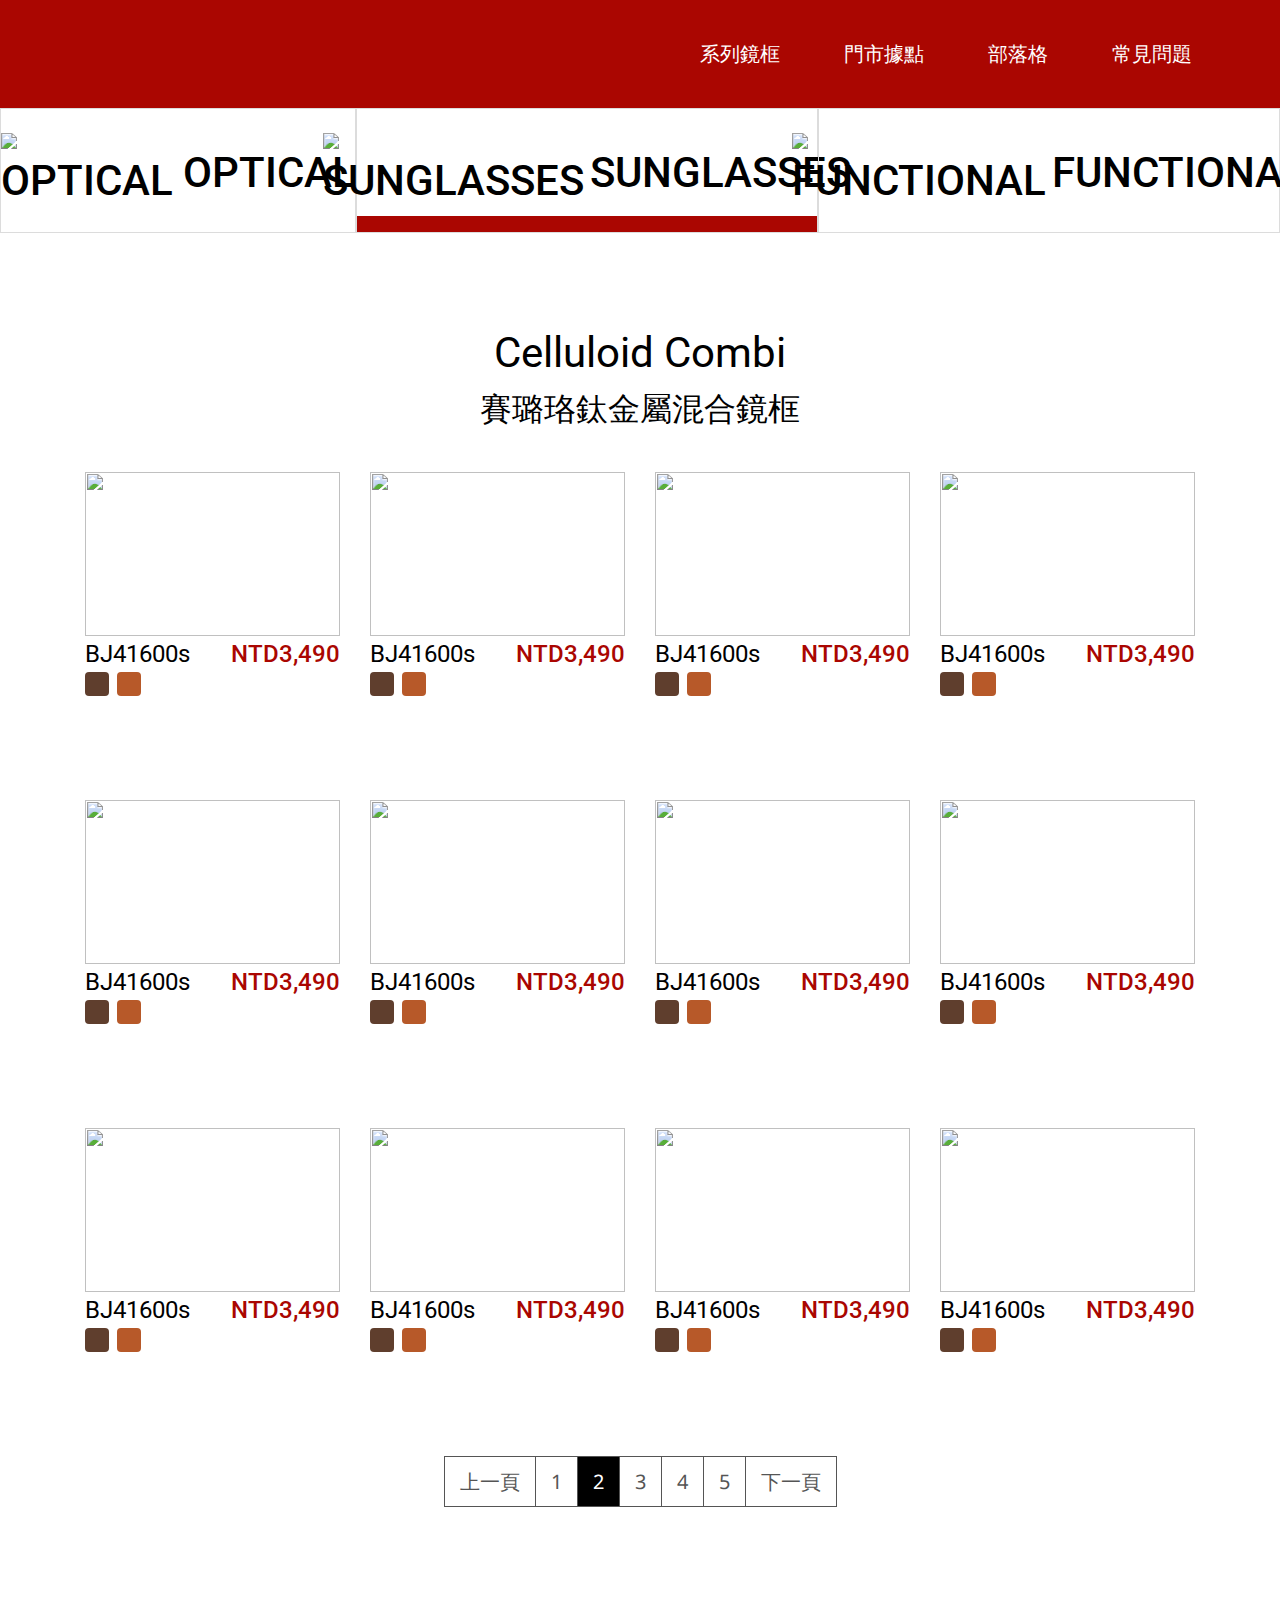
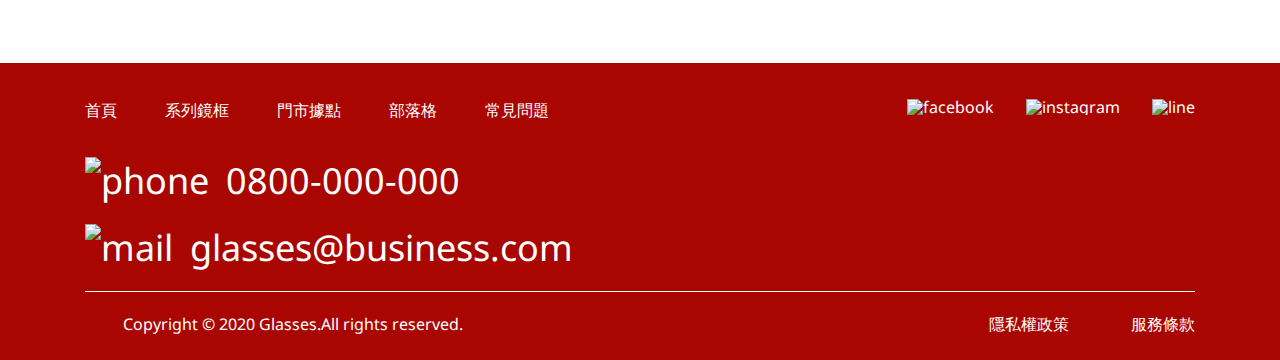
==== product-sun.html @ ede625ce "Update 2021-06-27T22:47:10.678Z" ====
<!DOCTYPE html>
<html lang="en">
  <head>
    <meta charset="UTF-8" />
    <meta name="viewport" content="width=device-width, initial-scale=1.0" />
    <meta http-equiv="X-UA-Compatible" content="ie=edge" />
    <title>眼鏡店商</title>
    <link rel="stylesheet" href="./assets/style/all.css" />
    <link rel="preconnect" href="https://fonts.gstatic.com" />
    <link
      href="https://fonts.googleapis.com/css2?family=Noto+Sans:wght@400;700&family=Roboto:ital,wght@0,400;0,500;0,700;1,900&display=swap"
      rel="stylesheet"
    />
  </head>

  <body>
    <nav class="d-flex">
      <h1 class="logo d-flex">
        <a href="index.html"> 眼鏡電商 </a>
      </h1>
      <ul class="navbar d-flex align-items-center justify-content-center">
        <li><a href="product.html">系列鏡框</a></li>
        <li><a href="location.html">門市據點</a></li>
        <li><a href="#">部落格</a></li>
        <li><a href="#">常見問題</a></li>
      </ul>
    </nav>

    
<header>
  <ul class="d-flex series justify-content-center">
    <li>
      <a
        href="product.html"
        class="d-flex justify-content-center align-items-center"
      >
        <img
          src="https://raw.githubusercontent.com/hexschool/webLayoutTraining1st/master/week4/icon-diamond-black.svg"
          alt="OPTICAL"
        />
        <h3>OPTICAL</h3>
      </a>
    </li>
    <li>
      <a
        href="#"
        class="d-flex justify-content-center align-items-center active"
      >
        <img
          src="https://raw.githubusercontent.com/hexschool/webLayoutTraining1st/master/week4/icon-sun-black.svg"
          alt="SUNGLASSES"
        />
        <h3>SUNGLASSES</h3>
      </a>
    </li>
    <li>
      <a href="#" class="d-flex justify-content-center align-items-center">
        <img
          src="https://raw.githubusercontent.com/hexschool/webLayoutTraining1st/master/week4/icon-thunder-black.svg"
          alt="FUNCTIONAL"
        />
        <h3>FUNCTIONAL</h3>
      </a>
    </li>
  </ul>
  <section class="product-banner d-flex">
    <img
      class="mr-30"
      src="https://raw.githubusercontent.com/hexschool/webLayoutTraining1st/master/week4/banner-3.png"
      alt=""
    />
    <img
      src="https://raw.githubusercontent.com/hexschool/webLayoutTraining1st/master/week3/product-2-color.png"
      alt=""
    />
  </section>
</header>
<section>
  <div class="container">
    <div class="product-title d-flex d-column align-items-center">
      <h3>Celluloid Combi</h3>
      <h4>賽璐珞鈦金屬混合鏡框</h4>
    </div>
  </div>
  <div class="container">
    <div class="product-main d-flex justify-content-between">
      <div class="product-card">
        <img
          src="https://raw.githubusercontent.com/hexschool/webLayoutTraining1st/master/week4/products-1.png"
          alt=""
        />
        <div class="card-title d-flex justify-content-between">
          <h5>BJ41600s</h5>
          <p class="price">NTD3,490</p>
        </div>
        <ul class="d-flex">
          <li><a class="product-color-dark" href="#"></a></li>
          <li><a class="product-color-light" href="#"></a></li>
        </ul>
      </div>
      <div class="product-card">
        <img
          src="https://raw.githubusercontent.com/hexschool/webLayoutTraining1st/master/week4/products-7.jpg"
          alt=""
        />
        <div class="card-title d-flex justify-content-between">
          <h5>BJ41600s</h5>
          <p class="price">NTD3,490</p>
        </div>
        <ul class="d-flex">
          <li><a class="product-color-dark" href="#"></a></li>
          <li><a class="product-color-light" href="#"></a></li>
        </ul>
      </div>
      <div class="product-card">
        <img
          src="https://raw.githubusercontent.com/hexschool/webLayoutTraining1st/master/week4/products-8.jpg"
          alt=""
        />
        <div class="card-title d-flex justify-content-between">
          <h5>BJ41600s</h5>
          <p class="price">NTD3,490</p>
        </div>
        <ul class="d-flex">
          <li><a class="product-color-dark" href="#"></a></li>
          <li><a class="product-color-light" href="#"></a></li>
        </ul>
      </div>
      <div class="product-card">
        <img
          src="https://raw.githubusercontent.com/hexschool/webLayoutTraining1st/master/week4/products-10.jpg"
          alt=""
        />
        <div class="card-title d-flex justify-content-between">
          <h5>BJ41600s</h5>
          <p class="price">NTD3,490</p>
        </div>
        <ul class="d-flex">
          <li><a class="product-color-dark" href="#"></a></li>
          <li><a class="product-color-light" href="#"></a></li>
        </ul>
      </div>
      <div class="product-card">
        <img
          src="https://raw.githubusercontent.com/hexschool/webLayoutTraining1st/master/week4/products-9.jpg"
          alt=""
        />
        <div class="card-title d-flex justify-content-between">
          <h5>BJ41600s</h5>
          <p class="price">NTD3,490</p>
        </div>
        <ul class="d-flex">
          <li><a class="product-color-dark" href="#"></a></li>
          <li><a class="product-color-light" href="#"></a></li>
        </ul>
      </div>
      <div class="product-card">
        <img
          src="https://raw.githubusercontent.com/hexschool/webLayoutTraining1st/master/week4/products-12.jpg"
          alt=""
        />
        <div class="card-title d-flex justify-content-between">
          <h5>BJ41600s</h5>
          <p class="price">NTD3,490</p>
        </div>
        <ul class="d-flex">
          <li><a class="product-color-dark" href="#"></a></li>
          <li><a class="product-color-light" href="#"></a></li>
        </ul>
      </div>
      <div class="product-card">
        <img
          src="https://raw.githubusercontent.com/hexschool/webLayoutTraining1st/master/week4/products-1.png"
          alt=""
        />
        <div class="card-title d-flex justify-content-between">
          <h5>BJ41600s</h5>
          <p class="price">NTD3,490</p>
        </div>
        <ul class="d-flex">
          <li><a class="product-color-dark" href="#"></a></li>
          <li><a class="product-color-light" href="#"></a></li>
        </ul>
      </div>
      <div class="product-card">
        <img
          src="https://raw.githubusercontent.com/hexschool/webLayoutTraining1st/master/week4/products-7.jpg"
          alt=""
        />
        <div class="card-title d-flex justify-content-between">
          <h5>BJ41600s</h5>
          <p class="price">NTD3,490</p>
        </div>
        <ul class="d-flex">
          <li><a class="product-color-dark" href="#"></a></li>
          <li><a class="product-color-light" href="#"></a></li>
        </ul>
      </div>
      <div class="product-card">
        <img
          src="https://raw.githubusercontent.com/hexschool/webLayoutTraining1st/master/week4/products-8.jpg"
          alt=""
        />
        <div class="card-title d-flex justify-content-between">
          <h5>BJ41600s</h5>
          <p class="price">NTD3,490</p>
        </div>
        <ul class="d-flex">
          <li><a class="product-color-dark" href="#"></a></li>
          <li><a class="product-color-light" href="#"></a></li>
        </ul>
      </div>
      <div class="product-card">
        <img
          src="https://raw.githubusercontent.com/hexschool/webLayoutTraining1st/master/week4/products-10.jpg"
          alt=""
        />
        <div class="card-title d-flex justify-content-between">
          <h5>BJ41600s</h5>
          <p class="price">NTD3,490</p>
        </div>
        <ul class="d-flex">
          <li><a class="product-color-dark" href="#"></a></li>
          <li><a class="product-color-light" href="#"></a></li>
        </ul>
      </div>
      <div class="product-card">
        <img
          src="https://raw.githubusercontent.com/hexschool/webLayoutTraining1st/master/week4/products-9.jpg"
          alt=""
        />
        <div class="card-title d-flex justify-content-between">
          <h5>BJ41600s</h5>
          <p class="price">NTD3,490</p>
        </div>
        <ul class="d-flex">
          <li><a class="product-color-dark" href="#"></a></li>
          <li><a class="product-color-light" href="#"></a></li>
        </ul>
      </div>
      <div class="product-card">
        <img
          src="https://raw.githubusercontent.com/hexschool/webLayoutTraining1st/master/week4/products-12.jpg"
          alt=""
        />
        <div class="card-title d-flex justify-content-between">
          <h5>BJ41600s</h5>
          <p class="price">NTD3,490</p>
        </div>
        <ul class="d-flex">
          <li><a class="product-color-dark" href="#"></a></li>
          <li><a class="product-color-light" href="#"></a></li>
        </ul>
      </div>
    </div>
  </div>
  <div class="container d-flex justify-content-center">
    <ul class="product-nav d-flex">
      <li><a href="#" class="pre">上一頁</a></li>
      <li><a href="#" class="next">1</a></li>
      <li><a href="#" class="next active">2</a></li>
      <li><a href="#" class="next">3</a></li>
      <li><a href="#" class="next">4</a></li>
      <li><a href="#" class="next">5</a></li>
      <li><a href="#" class="pre">下一頁</a></li>
    </ul>
  </div>
</section>


    <footer class="footer">
      <div class="container">
        <div class="footer-main d-flex justify-content-between">
          <div class="footer-info">
            <ul class="footer-nav d-flex">
              <li><a href="#">首頁</a></li>
              <li><a href="#">系列鏡框</a></li>
              <li><a href="#">門市據點</a></li>
              <li><a href="#">部落格</a></li>
              <li><a href="#">常見問題</a></li>
            </ul>
            <ul class="contact-info d-flex">
              <li>
                <a class="d-flex align-items-center" href="tel:+0800-000-000">
                  <img
                    src="https://raw.githubusercontent.com/hexschool/webLayoutTraining1st/master/week3/icon-phone.svg"
                    alt="phone"
                  />
                  <p>0800-000-000</p>
                </a>
              </li>
              <li>
                <a
                  class="d-flex align-items-center"
                  href="mailto:glasses@business.com"
                >
                  <img
                    src="https://raw.githubusercontent.com/hexschool/webLayoutTraining1st/master/week3/icon-mail.svg"
                    alt="mail"
                  />
                  <p>glasses@business.com</p>
                </a>
              </li>
            </ul>
          </div>
          <ul class="social-link d-flex">
            <li>
              <a href="#"
                ><img
                  src="https://raw.githubusercontent.com/hexschool/webLayoutTraining1st/master/week3/icon-fb.svg"
                  alt="facebook"
                  target="_blank"
              /></a>
            </li>
            <li>
              <a href="#"
                ><img
                  src="https://raw.githubusercontent.com/hexschool/webLayoutTraining1st/master/week3/icon-ig.svg"
                  alt="instagram"
                  target="_blank"
              /></a>
            </li>
            <li>
              <a href="#"
                ><img
                  src="https://raw.githubusercontent.com/hexschool/webLayoutTraining1st/master/week3/icon-line.svg"
                  alt="line"
                  target="_blank"
              /></a>
            </li>
          </ul>
        </div>
        <div
          class="
            footer-detail
            d-flex
            justify-content-between
            align-items-center
          "
        >
          <div class="copyright d-flex align-items-center">
            <a href="#"
              ><img
                src="https://raw.githubusercontent.com/hexschool/webLayoutTraining1st/master/week3/logo.png"
                alt=""
            /></a>
            <p>Copyright © 2020 Glasses.All rights reserved.</p>
          </div>
          <div class="policy d-flex">
            <a href="#">
              <h6>隱私權政策</h6>
            </a>
            <a href="#">
              <h6>服務條款</h6>
            </a>
          </div>
        </div>
      </div>
    </footer>
    <script src="./assets/js/vendors.js"></script>
    <script src="./assets/js/all.js"></script>
  </body>
</html>
---- assets/style/all.css ----
/* http://meyerweb.com/eric/tools/css/reset/ 
   v2.0 | 20110126
   License: none (public domain)
*/
html, body, div, span, applet, object, iframe,
h1, h2, h3, h4, h5, h6, p, blockquote, pre,
a, abbr, acronym, address, big, cite, code,
del, dfn, em, img, ins, kbd, q, s, samp,
small, strike, strong, sub, sup, tt, var,
b, u, i, center,
dl, dt, dd, ol, ul, li,
fieldset, form, label, legend,
table, caption, tbody, tfoot, thead, tr, th, td,
article, aside, canvas, details, embed,
figure, figcaption, footer, header, hgroup,
menu, nav, output, ruby, section, summary,
time, mark, audio, video {
  margin: 0;
  padding: 0;
  border: 0;
  font-size: 100%;
  font: inherit;
  vertical-align: baseline; }

/* HTML5 display-role reset for older browsers */
article, aside, details, figcaption, figure,
footer, header, hgroup, menu, nav, section {
  display: block; }

body {
  line-height: 1; }

ol, ul {
  list-style: none; }

blockquote, q {
  quotes: none; }

blockquote:before, blockquote:after,
q:before, q:after {
  content: '';
  content: none; }

table {
  border-collapse: collapse;
  border-spacing: 0; }

*, *::before, *::after {
  -webkit-box-sizing: border-box;
          box-sizing: border-box; }

body {
  font-family: "Noto Sans", sans-serif;
  font-size: 1rem;
  line-height: 1; }

img {
  max-width: 100%;
  height: auto;
  display: block; }

a {
  display: block;
  text-decoration: none; }

.container {
  max-width: 1110px;
  margin: 0 auto; }
  @media (max-width: 1024px) {
    .container {
      max-width: 690px; } }
  @media (max-width: 768px) {
    .container {
      max-width: 345px; } }

.d-flex {
  display: -webkit-box;
  display: -ms-flexbox;
  display: flex; }

.align-items-center {
  -webkit-box-align: center;
      -ms-flex-align: center;
          align-items: center; }

.justify-content-between {
  -webkit-box-pack: justify;
      -ms-flex-pack: justify;
          justify-content: space-between; }

.justify-content-around {
  -ms-flex-pack: distribute;
      justify-content: space-around; }

.justify-content-center {
  -webkit-box-pack: center;
      -ms-flex-pack: center;
          justify-content: center; }

.row-reverse {
  -webkit-box-orient: horizontal;
  -webkit-box-direction: reverse;
      -ms-flex-direction: row-reverse;
          flex-direction: row-reverse; }

.d-column {
  -webkit-box-orient: vertical;
  -webkit-box-direction: normal;
      -ms-flex-direction: column;
          flex-direction: column; }

.mr-30 {
  margin-right: 30px; }

nav {
  background-color: #aa0601;
  padding: 0 88px;
  -webkit-box-pack: justify;
      -ms-flex-pack: justify;
          justify-content: space-between;
  -webkit-box-align: center;
      -ms-flex-align: center;
          align-items: center; }
  @media (max-width: 1024px) {
    nav {
      padding: 0px 39px; } }
  @media (max-width: 768px) {
    nav {
      -webkit-box-orient: vertical;
      -webkit-box-direction: normal;
          -ms-flex-direction: column;
              flex-direction: column;
      padding: 0;
      -webkit-box-align: stretch;
          -ms-flex-align: stretch;
              align-items: stretch; } }

.logo {
  -webkit-box-pack: center;
      -ms-flex-pack: center;
          justify-content: center; }
  .logo a {
    background-image: url("https://raw.githubusercontent.com/hexschool/webLayoutTraining1st/master/week3/logo.png");
    background-size: cover;
    width: 80px;
    height: 48px;
    text-indent: 101%;
    overflow: hidden;
    white-space: nowrap; }
    @media (max-width: 768px) {
      .logo a {
        margin: 10px 0;
        width: 48px;
        height: 29px; } }

.navbar {
  -ms-flex-wrap: wrap;
      flex-wrap: wrap; }
  .navbar li {
    margin-left: 64px; }
    @media (max-width: 768px) {
      .navbar li {
        width: 50%;
        margin: 0;
        border: 1px solid #ffffff; } }
    .navbar li a {
      color: #ffffff;
      padding: 40px 0px;
      font-size: 1.25rem;
      line-height: 28px; }
      .navbar li a:hover {
        color: #650300; }
      @media (max-width: 768px) {
        .navbar li a {
          padding: 8px 0;
          text-align: center; } }

.footer {
  background-color: #aa0601;
  padding: 36px 0 28.43px; }
  @media (max-width: 1024px) {
    .footer {
      padding: 40px 39px; } }
  @media (max-width: 768px) {
    .footer {
      width: 100%;
      padding: 23px 0px; } }
  .footer a {
    color: #ffffff; }
  .footer a:hover {
    color: #650300; }
  .footer .footer-main {
    border-bottom: 1px solid #ffffff;
    margin-bottom: 24px; }
    @media (max-width: 768px) {
      .footer .footer-main {
        margin-bottom: 18px; } }
  .footer .footer-nav {
    font-size: 1rem;
    line-height: 22px;
    margin-bottom: 36px; }
    @media (max-width: 1024px) {
      .footer .footer-nav {
        margin-bottom: 24px; } }
    @media (max-width: 768px) {
      .footer .footer-nav {
        display: none; } }
    .footer .footer-nav li {
      margin-right: 48px; }
      @media (max-width: 1024px) {
        .footer .footer-nav li {
          margin-right: 40px; } }
  .footer .contact-info {
    font-size: 36px;
    line-height: 48px;
    -webkit-box-orient: vertical;
    -webkit-box-direction: normal;
        -ms-flex-direction: column;
            flex-direction: column; }
    @media (max-width: 1024px) {
      .footer .contact-info {
        font-size: 1.25rem;
        line-height: 26px; } }
    @media (max-width: 768px) {
      .footer .contact-info {
        font-size: 1rem;
        line-height: 21px; } }
    .footer .contact-info li {
      margin-bottom: 19px; }
      @media (max-width: 1024px) {
        .footer .contact-info li img {
          width: 24px;
          height: 24px; } }
      @media (max-width: 768px) {
        .footer .contact-info li img {
          width: 20px;
          height: 20px; } }
      .footer .contact-info li p {
        margin-left: 17px; }
        @media (max-width: 768px) {
          .footer .contact-info li p {
            margin-left: 4px; } }
  .footer .social-link li {
    margin-left: 32px; }
    @media (max-width: 1024px) {
      .footer .social-link li {
        margin-left: 24px; }
        .footer .social-link li img {
          width: 24px;
          height: 24px; } }
  .footer .social-link a:hover {
    padding: 3px 0; }
  @media (max-width: 768px) {
    .footer .footer-detail {
      -webkit-box-orient: vertical;
      -webkit-box-direction: normal;
          -ms-flex-direction: column;
              flex-direction: column;
      -webkit-box-align: start;
          -ms-flex-align: start;
              align-items: flex-start;
      position: relative; } }
  .footer .copyright {
    color: #ffffff; }
    @media (max-width: 768px) {
      .footer .copyright {
        margin-bottom: 7px; } }
    .footer .copyright p {
      margin-left: 38px; }
      @media (max-width: 1024px) {
        .footer .copyright p {
          margin-left: 0px; } }
    @media (max-width: 1024px) {
      .footer .copyright img {
        display: none; } }
    @media (max-width: 768px) {
      .footer .copyright img {
        display: block;
        width: 46px;
        height: 28px;
        position: absolute;
        right: 0;
        bottom: 0; } }
  @media (max-width: 768px) {
    .footer .policy {
      -webkit-box-orient: vertical;
      -webkit-box-direction: normal;
          -ms-flex-direction: column;
              flex-direction: column; } }
  .footer .policy a {
    margin-left: 62px; }
    @media (max-width: 1024px) {
      .footer .policy a {
        font-size: 0.875rem;
        line-height: 20px;
        margin-left: 24px; } }
    @media (max-width: 768px) {
      .footer .policy a {
        margin-left: 0;
        margin-bottom: 8px; } }

.banner {
  background: url("https://raw.githubusercontent.com/hexschool/webLayoutTraining1st/master/week3/banner.png") center center/cover no-repeat;
  height: 840px;
  color: #650300; }
  @media (max-width: 1024px) {
    .banner {
      background-position: 40%;
      height: 840px; } }
  @media (max-width: 768px) {
    .banner {
      height: 394px; } }
  .banner .container {
    -webkit-box-orient: vertical;
    -webkit-box-direction: normal;
        -ms-flex-direction: column;
            flex-direction: column;
    height: 100%;
    -webkit-box-pack: center;
        -ms-flex-pack: center;
            justify-content: center;
    -webkit-box-align: end;
        -ms-flex-align: end;
            align-items: flex-end; }
  .banner p {
    font-weight: 700;
    font-size: 2.25rem;
    line-height: 50px; }
    @media (max-width: 1024px) {
      .banner p {
        font-size: 1.25rem;
        line-height: 28px; } }
    @media (max-width: 768px) {
      .banner p {
        font-size: 1rem;
        line-height: 22px; } }
  .banner h2 {
    font-size: 4rem;
    line-height: 90px;
    font-weight: 700; }
    @media (max-width: 1024px) {
      .banner h2 {
        font-size: 3rem;
        line-height: 67px; } }
    @media (max-width: 768px) {
      .banner h2 {
        font-size: 32px;
        line-height: 45px; } }

/*----------------------------------*/
.main {
  background-color: #fbf2f2;
  color: #650300;
  font-weight: 700;
  padding: 64px 0 80px; }
  @media (max-width: 1024px) {
    .main {
      padding-top: 40px; } }
  @media (max-width: 768px) {
    .main {
      padding: 32px 52px; } }
  .main .title {
    font-size: 3rem;
    line-height: 67px;
    text-align: center;
    font-weight: 700; }
    @media (max-width: 1024px) {
      .main .title {
        font-size: 32px;
        line-height: 45px; } }
    @media (max-width: 768px) {
      .main .title {
        font-size: 1.5rem;
        line-height: 33px; } }
  .main h2 {
    margin-bottom: 60px; }
    @media (max-width: 1024px) {
      .main h2 {
        margin-bottom: 32px; } }
    @media (max-width: 768px) {
      .main h2 {
        margin-bottom: 20px; } }
  .main .service {
    -webkit-box-align: baseline;
        -ms-flex-align: baseline;
            align-items: baseline;
    -ms-flex-wrap: wrap;
        flex-wrap: wrap;
    text-align: center; }
    .main .service li {
      -webkit-box-orient: vertical;
      -webkit-box-direction: normal;
          -ms-flex-direction: column;
              flex-direction: column;
      width: 208px; }
      @media (max-width: 1024px) {
        .main .service li {
          width: 237px; } }
      .main .service li img {
        margin-bottom: 40px; }
        @media (max-width: 1024px) {
          .main .service li img {
            margin-bottom: 16px; } }
      .main .service li h3 {
        font-size: 1.5rem;
        line-height: 33px;
        margin-bottom: 4px; }
        @media (max-width: 1024px) {
          .main .service li h3 {
            margin-bottom: 8px; } }
      .main .service li p {
        color: #000000;
        text-align: left;
        font-size: 1rem;
        line-height: 24px; }
        @media (max-width: 1024px) {
          .main .service li p {
            margin-bottom: 40px; } }

/*----------------------------------*/
.classic {
  padding: 64px 0 80px; }
  @media (max-width: 1024px) {
    .classic {
      padding-top: 40px; } }
  @media (max-width: 768px) {
    .classic {
      padding: 32px 0px; } }
  .classic .title {
    font-size: 3rem;
    line-height: 67px;
    text-align: center;
    font-weight: 700; }
    @media (max-width: 1024px) {
      .classic .title {
        font-size: 32px;
        line-height: 45px; } }
    @media (max-width: 768px) {
      .classic .title {
        font-size: 1.5rem;
        line-height: 33px; } }
  .classic h2 {
    margin-bottom: 60px;
    color: #650300; }
    @media (max-width: 1024px) {
      .classic h2 {
        margin-bottom: 32px; } }
    @media (max-width: 768px) {
      .classic h2 {
        margin-bottom: 20px; } }
  .classic .classic-sun .classic-desc {
    margin-right: 30px; }
  @media (max-width: 1024px) {
    .classic .classic-sun {
      -webkit-box-orient: horizontal;
      -webkit-box-direction: normal;
          -ms-flex-direction: row;
              flex-direction: row; } }
  @media (max-width: 768px) {
    .classic li {
      -webkit-box-pack: center;
          -ms-flex-pack: center;
              justify-content: center; } }
  .classic .classic-pic {
    margin-bottom: 32px;
    max-width: 58%; }
    @media (max-width: 1024px) {
      .classic .classic-pic {
        margin-bottom: 8px; } }
    @media (max-width: 768px) {
      .classic .classic-pic {
        position: relative;
        max-width: 345px; } }
  @media (max-width: 768px) {
    .classic .classic-desc {
      position: absolute; } }
  .classic .classic-desc img {
    margin-left: 30px; }
    @media (max-width: 768px) {
      .classic .classic-desc img {
        margin-left: 0px; } }
    @media (max-width: 768px) {
      .classic .classic-desc img {
        -webkit-filter: brightness(300);
                filter: brightness(300); } }
  .classic .classic-desc h3 {
    font-family: 'Noto Sans', sans-serif;
    font-size: 3rem;
    line-height: 63px;
    color: #aa0601;
    font-weight: 900;
    font-style: italic; }
    @media (max-width: 1024px) {
      .classic .classic-desc h3 {
        font-size: 1.75rem;
        line-height: 37px; } }
    @media (max-width: 768px) {
      .classic .classic-desc h3 {
        color: #ffffff; } }
  @media (max-width: 1024px) {
    .classic .classic-desc img {
      height: 32px;
      width: 25px; } }

/*----------------------------------*/
.design {
  background: url("https://hexschool.github.io/webLayoutTraining1st/week3/bg.png") center center no-repeat;
  background-size: cover;
  height: auto;
  color: #ffffff;
  padding: 64px 0 80px; }
  @media (max-width: 1024px) {
    .design {
      padding-top: 40px; } }
  @media (max-width: 768px) {
    .design {
      padding: 32px 0px; } }
  .design .title {
    font-size: 3rem;
    line-height: 67px;
    text-align: center;
    font-weight: 700; }
    @media (max-width: 1024px) {
      .design .title {
        font-size: 32px;
        line-height: 45px; } }
    @media (max-width: 768px) {
      .design .title {
        font-size: 1.5rem;
        line-height: 33px; } }
  .design h2 {
    margin-bottom: 60px; }
    @media (max-width: 1024px) {
      .design h2 {
        margin-bottom: 32px; } }
    @media (max-width: 768px) {
      .design h2 {
        margin-bottom: 20px; } }
  @media (max-width: 1024px) {
    .design ul {
      -ms-flex-wrap: wrap;
          flex-wrap: wrap; } }
  .design .design-pic {
    max-width: 47.5%;
    position: relative; }
    @media (max-width: 768px) {
      .design .design-pic {
        max-width: 100%;
        margin-bottom: 16px; } }
    .design .design-pic:before {
      content: '';
      background-color: rgba(255, 255, 255, 0.4);
      position: absolute;
      top: 0;
      left: 0;
      right: 0;
      bottom: 0; }
    .design .design-pic h3 {
      font-family: 'Roboto', sans-serif;
      font-size: 72px;
      line-height: 95px;
      font-weight: 700;
      white-space: nowrap;
      color: #aa0601;
      position: absolute;
      top: 50%;
      left: 50%;
      -webkit-transform: translate(-50%, -50%);
          -ms-transform: translate(-50%, -50%);
              transform: translate(-50%, -50%); }
      @media (max-width: 1024px) {
        .design .design-pic h3 {
          font-size: 32px;
          line-height: 43px; } }

/*----------------------------------*/
.recommend {
  padding: 64px 0;
  font-family: 'Roboto', sans-serif; }
  @media (max-width: 1024px) {
    .recommend {
      padding: 40px 0; } }
  @media (max-width: 768px) {
    .recommend {
      padding: 32px 0; } }
  .recommend .title {
    font-size: 3rem;
    line-height: 67px;
    text-align: center;
    font-weight: 700; }
    @media (max-width: 1024px) {
      .recommend .title {
        font-size: 32px;
        line-height: 45px; } }
    @media (max-width: 768px) {
      .recommend .title {
        font-size: 1.5rem;
        line-height: 33px; } }
  .recommend h2 {
    color: #650300;
    margin-bottom: 60px; }
    @media (max-width: 1024px) {
      .recommend h2 {
        margin-bottom: 32px; } }
    @media (max-width: 768px) {
      .recommend h2 {
        margin-bottom: 20px; } }
  @media (max-width: 1024px) {
    .recommend ul {
      -ms-flex-wrap: wrap;
          flex-wrap: wrap; } }
  .recommend .customer {
    width: 23%;
    border: 1px solid #DEE2E6;
    font-size: 0.875rem;
    line-height: 19px; }
    @media (max-width: 1024px) {
      .recommend .customer {
        width: 47%;
        margin-bottom: 28px; } }
    @media (max-width: 768px) {
      .recommend .customer {
        width: 100%;
        margin-bottom: 16px; } }
    .recommend .customer .customer-pic img {
      width: 100%; }
    .recommend .customer .customer-detail {
      padding: 14px 16px 15px 14px; }
      .recommend .customer .customer-detail h4 {
        margin-bottom: 7px;
        font-weight: 500; }
      .recommend .customer .customer-detail p {
        font-size: 1rem;
        margin-bottom: 16px;
        line-height: 24px; }
      .recommend .customer .customer-detail span {
        color: #707070; }

/*----------------------------------*/
.contact {
  background: #fbf2f2;
  font-weight: 400;
  padding: 64px 0 80px; }
  @media (max-width: 1024px) {
    .contact {
      padding: 40px 0px; } }
  .contact .title {
    margin-bottom: 24px; }
  .contact .contact-desc {
    width: 67%;
    margin: 0 auto; }
    @media (max-width: 1024px) {
      .contact .contact-desc {
        width: 100%; } }
    .contact .contact-desc p {
      font-size: 1.25rem;
      line-height: 30px;
      margin-bottom: 20px; }
      @media (max-width: 1024px) {
        .contact .contact-desc p {
          font-size: 1rem;
          line-height: 24px; } }
  .contact .contact-from {
    -webkit-box-orient: vertical;
    -webkit-box-direction: normal;
        -ms-flex-direction: column;
            flex-direction: column; }
    .contact .contact-from label {
      margin-bottom: 4px; }
    .contact .contact-from input, .contact .contact-from textarea {
      border: 1px solid #000000;
      padding: 14px 16px;
      background-color: rgba(255, 255, 255, 0.1);
      margin-bottom: 16px; }
      .contact .contact-from input::-webkit-input-placeholder, .contact .contact-from textarea::-webkit-input-placeholder {
        opacity: 0.3;
        font-size: 1rem;
        line-height: 21px; }
      .contact .contact-from input::-moz-placeholder, .contact .contact-from textarea::-moz-placeholder {
        opacity: 0.3;
        font-size: 1rem;
        line-height: 21px; }
      .contact .contact-from input:-ms-input-placeholder, .contact .contact-from textarea:-ms-input-placeholder {
        opacity: 0.3;
        font-size: 1rem;
        line-height: 21px; }
      .contact .contact-from input::-ms-input-placeholder, .contact .contact-from textarea::-ms-input-placeholder {
        opacity: 0.3;
        font-size: 1rem;
        line-height: 21px; }
      .contact .contact-from input::placeholder, .contact .contact-from textarea::placeholder {
        opacity: 0.3;
        font-size: 1rem;
        line-height: 21px; }
      @media (max-width: 768px) {
        .contact .contact-from input, .contact .contact-from textarea {
          padding: 8px 12px;
          font-size: 0.875rem;
          line-height: 20px; } }
    .contact .contact-from .form-check label {
      margin-left: 4px; }
    .contact .contact-from .submit {
      width: 350px;
      margin: 0 auto;
      background-color: #aa0601;
      color: #ffffff;
      font-size: 1rem;
      line-height: 22px;
      margin-top: 42px;
      padding: 16px 0;
      cursor: pointer;
      border: none; }
      @media (max-width: 1024px) {
        .contact .contact-from .submit {
          width: 210px;
          padding: 8px 0; } }
  @media (max-width: 1024px) and (max-width: 768px) {
    .contact .contact-from .submit {
      width: 165px; } }
      .contact .contact-from .submit:hover {
        color: #ffffff;
        background-color: #650300; }

.location-banner {
  background: url("https://raw.githubusercontent.com/hexschool/webLayoutTraining1st/master/week3/qa.png") 0% 100%/cover no-repeat;
  height: 304px;
  font-weight: 700; }
  @media (max-width: 768px) {
    .location-banner {
      height: 143px; } }
  .location-banner .container {
    height: 100%;
    -webkit-box-align: end;
        -ms-flex-align: end;
            align-items: flex-end; }
    .location-banner .container .location-title {
      -webkit-box-align: center;
          -ms-flex-align: center;
              align-items: center; }
    .location-banner .container h2 {
      font-size: 4rem;
      line-height: 90px; }
      @media (max-width: 1024px) {
        .location-banner .container h2 {
          font-size: 3rem;
          line-height: 67px; } }
      @media (max-width: 768px) {
        .location-banner .container h2 {
          font-size: 1.75rem;
          line-height: 40px; } }
    .location-banner .container img {
      margin-left: 24px; }
      @media (max-width: 1024px) {
        .location-banner .container img {
          margin-left: 16px;
          width: 31px;
          height: 42px; } }
      @media (max-width: 768px) {
        .location-banner .container img {
          width: 16px;
          height: 24px;
          margin-left: 8px; } }

.location-main {
  font-weight: 700;
  padding: 16px 0 304px; }
  @media (max-width: 1024px) {
    .location-main {
      padding: 8px 0 104px; } }
  @media (max-width: 768px) {
    .location-main {
      padding-bottom: 56px; } }
  @media (max-width: 768px) {
    .location-main form {
      display: -webkit-box;
      display: -ms-flexbox;
      display: flex;
      -webkit-box-align: center;
          -ms-flex-align: center;
              align-items: center;
      margin-bottom: 20px; } }
  .location-main label {
    font-size: 1.5rem;
    line-height: 33px; }
    @media (max-width: 1024px) {
      .location-main label {
        font-size: 1rem;
        line-height: 22px; } }
    @media (max-width: 768px) {
      .location-main label {
        font-size: 0.875rem;
        line-height: 20px; } }
  .location-main select {
    width: 324px;
    height: 45px;
    font-size: 18px;
    line-height: 25px;
    color: #495057;
    padding: 10px 19px;
    border-color: #CED4DA;
    margin: 0px 0px 32px 20px; }
    @media (max-width: 1024px) {
      .location-main select {
        width: 237px;
        height: 46px;
        padding: 12px 16px;
        margin-bottom: 20px;
        font-size: 1rem;
        line-height: 22px;
        margin: 0 0 24px 20px; } }
    @media (max-width: 768px) {
      .location-main select {
        width: 277px;
        height: 36px;
        padding: 8px 16px;
        margin: 0;
        margin-left: 12px;
        font-size: 0.875rem;
        line-height: 20px; } }
  .location-main .area-main {
    -ms-flex-wrap: wrap;
        flex-wrap: wrap; }
    @media (max-width: 1024px) {
      .location-main .area-main {
        -webkit-box-pack: justify;
            -ms-flex-pack: justify;
                justify-content: space-between; } }
    .location-main .area-main img {
      height: 224px;
      width: 100%;
      -o-object-fit: cover;
         object-fit: cover; }
      @media (max-width: 1024px) {
        .location-main .area-main img {
          height: 164px; } }
  .location-main .area-card {
    width: 30%;
    border: 1px solid rgba(0, 0, 0, 0.125);
    margin: 0 30px 32px 0; }
    @media (max-width: 1024px) {
      .location-main .area-card {
        width: 46%;
        margin: 0 0 20px 0; } }
    @media (max-width: 768px) {
      .location-main .area-card {
        width: 100%; } }
    .location-main .area-card h3 {
      font-size: 1.5rem;
      line-height: 36px;
      border-bottom: 1px solid rgba(0, 0, 0, 0.125);
      padding: 12px 24px; }
      @media (max-width: 1024px) {
        .location-main .area-card h3 {
          font-size: 1rem;
          line-height: 24px;
          padding: 8px 16px; } }
    .location-main .area-card .card-body {
      padding: 16px 24px;
      font-size: 1.25rem;
      line-height: 30px; }
      @media (max-width: 1024px) {
        .location-main .area-card .card-body {
          font-size: 14px;
          line-height: 21px;
          padding: 16px; } }
      .location-main .area-card .card-body li {
        margin-bottom: 8px; }
      .location-main .area-card .card-body img {
        height: 24px;
        width: 24px;
        -o-object-fit: fill;
           object-fit: fill; }
        @media (max-width: 1024px) {
          .location-main .area-card .card-body img {
            width: 20px;
            height: 20px; } }
      .location-main .area-card .card-body p {
        margin-left: 12px; }
    .location-main .area-card a {
      background-color: #000000;
      color: #ffffff;
      padding: 20px 0px;
      text-align: center;
      font-size: 19px;
      line-height: 26px; }
      .location-main .area-card a:hover {
        color: #aa0601; }
      @media (max-width: 1024px) {
        .location-main .area-card a {
          font-size: 0.875rem;
          line-height: 20px;
          padding: 16px 0px; } }

.series {
  font-family: 'Roboto', sans-serif;
  color: #000000;
  font-weight: 500;
  font-size: 42px;
  line-height: 63px; }
  .series li {
    border: 1px solid #dcdcdc;
    width: 462px; }
    .series li a {
      padding: 24px 0 4px;
      color: #000000; }
      .series li a:hover {
        color: #650300; }
      .series li a img {
        margin-right: 6px; }
      .series li a h3:hover {
        border-bottom: 1px solid #650300; }

.active {
  border-bottom: 16px solid #aa0601; }

.product-banner {
  margin-bottom: 88px; }
  .product-banner img {
    width: calc(100% / 2 - 15px); }

.product-title {
  font-size: 42px;
  line-height: 63px;
  font-family: 'Roboto', sans-serif;
  margin-bottom: 40px; }
  .product-title h4 {
    font-size: 32px;
    line-height: 48px;
    font-family: "Noto Sans", sans-serif; }

.product-main {
  -ms-flex-wrap: wrap;
      flex-wrap: wrap; }

.product-card {
  font-family: 'Roboto', sans-serif;
  font-weight: 400;
  width: 255px;
  margin-bottom: 104px; }
  .product-card img {
    height: 164px;
    width: 100%; }

.card-title {
  font-size: 1.5rem;
  line-height: 36px; }
  .card-title p {
    font-size: 1.5rem;
    color: #aa0601; }

.product-color-dark {
  background-color: #5f3e2d;
  width: 24px;
  height: 24px;
  border-radius: 4px;
  margin-right: 8px; }

.product-color-light {
  background-color: #b75929;
  width: 24px;
  height: 24px;
  border-radius: 4px; }

.price {
  font-weight: 500; }

.product-nav {
  font-size: 1.25rem;
  line-height: 29px;
  font-weight: 400;
  margin-bottom: 156px; }
  .product-nav li {
    border: 1px solid #555555;
    border-right: 0; }
    .product-nav li a {
      color: #555555;
      padding: 10px 15px; }
  .product-nav:last-child {
    border-right: 1px solid #555555; }
  .product-nav .active {
    background-color: #000000;
    border: none;
    color: #ffffff; }

.series {
  font-family: 'Roboto', sans-serif;
  color: #000000;
  font-weight: 500;
  font-size: 42px;
  line-height: 63px; }
  .series li {
    border: 1px solid #dcdcdc;
    width: 462px; }
    .series li a {
      padding: 24px 0 4px;
      color: #000000; }
      .series li a:hover {
        color: #650300; }
      .series li a img {
        margin-right: 6px; }
      .series li a h3:hover {
        border-bottom: 1px solid #650300; }

.active {
  border-bottom: 16px solid #aa0601; }

.product-banner {
  margin-bottom: 88px; }
  .product-banner img {
    width: calc(100% / 2 - 15px); }

.product-title {
  font-size: 42px;
  line-height: 63px;
  font-family: 'Roboto', sans-serif;
  margin-bottom: 40px; }
  .product-title h4 {
    font-size: 32px;
    line-height: 48px;
    font-family: "Noto Sans", sans-serif; }

.product-main {
  -ms-flex-wrap: wrap;
      flex-wrap: wrap; }

.product-card {
  font-family: 'Roboto', sans-serif;
  font-weight: 400;
  width: 255px;
  margin-bottom: 104px; }
  .product-card img {
    height: 164px;
    width: 100%; }

.card-title {
  font-size: 1.5rem;
  line-height: 36px; }
  .card-title p {
    font-size: 1.5rem;
    color: #aa0601; }

.product-color-dark {
  background-color: #5f3e2d;
  width: 24px;
  height: 24px;
  border-radius: 4px;
  margin-right: 8px; }

.product-color-light {
  background-color: #b75929;
  width: 24px;
  height: 24px;
  border-radius: 4px; }

.price {
  font-weight: 500; }

.product-nav {
  font-size: 1.25rem;
  line-height: 29px;
  font-weight: 400;
  margin-bottom: 156px; }
  .product-nav li {
    border: 1px solid #555555;
    border-right: 0; }
    .product-nav li a {
      color: #555555;
      padding: 10px 15px; }
  .product-nav:last-child {
    border-right: 1px solid #555555; }
  .product-nav .active {
    background-color: #000000;
    border: none;
    color: #ffffff; }

/*# sourceMappingURL=all.css.map */
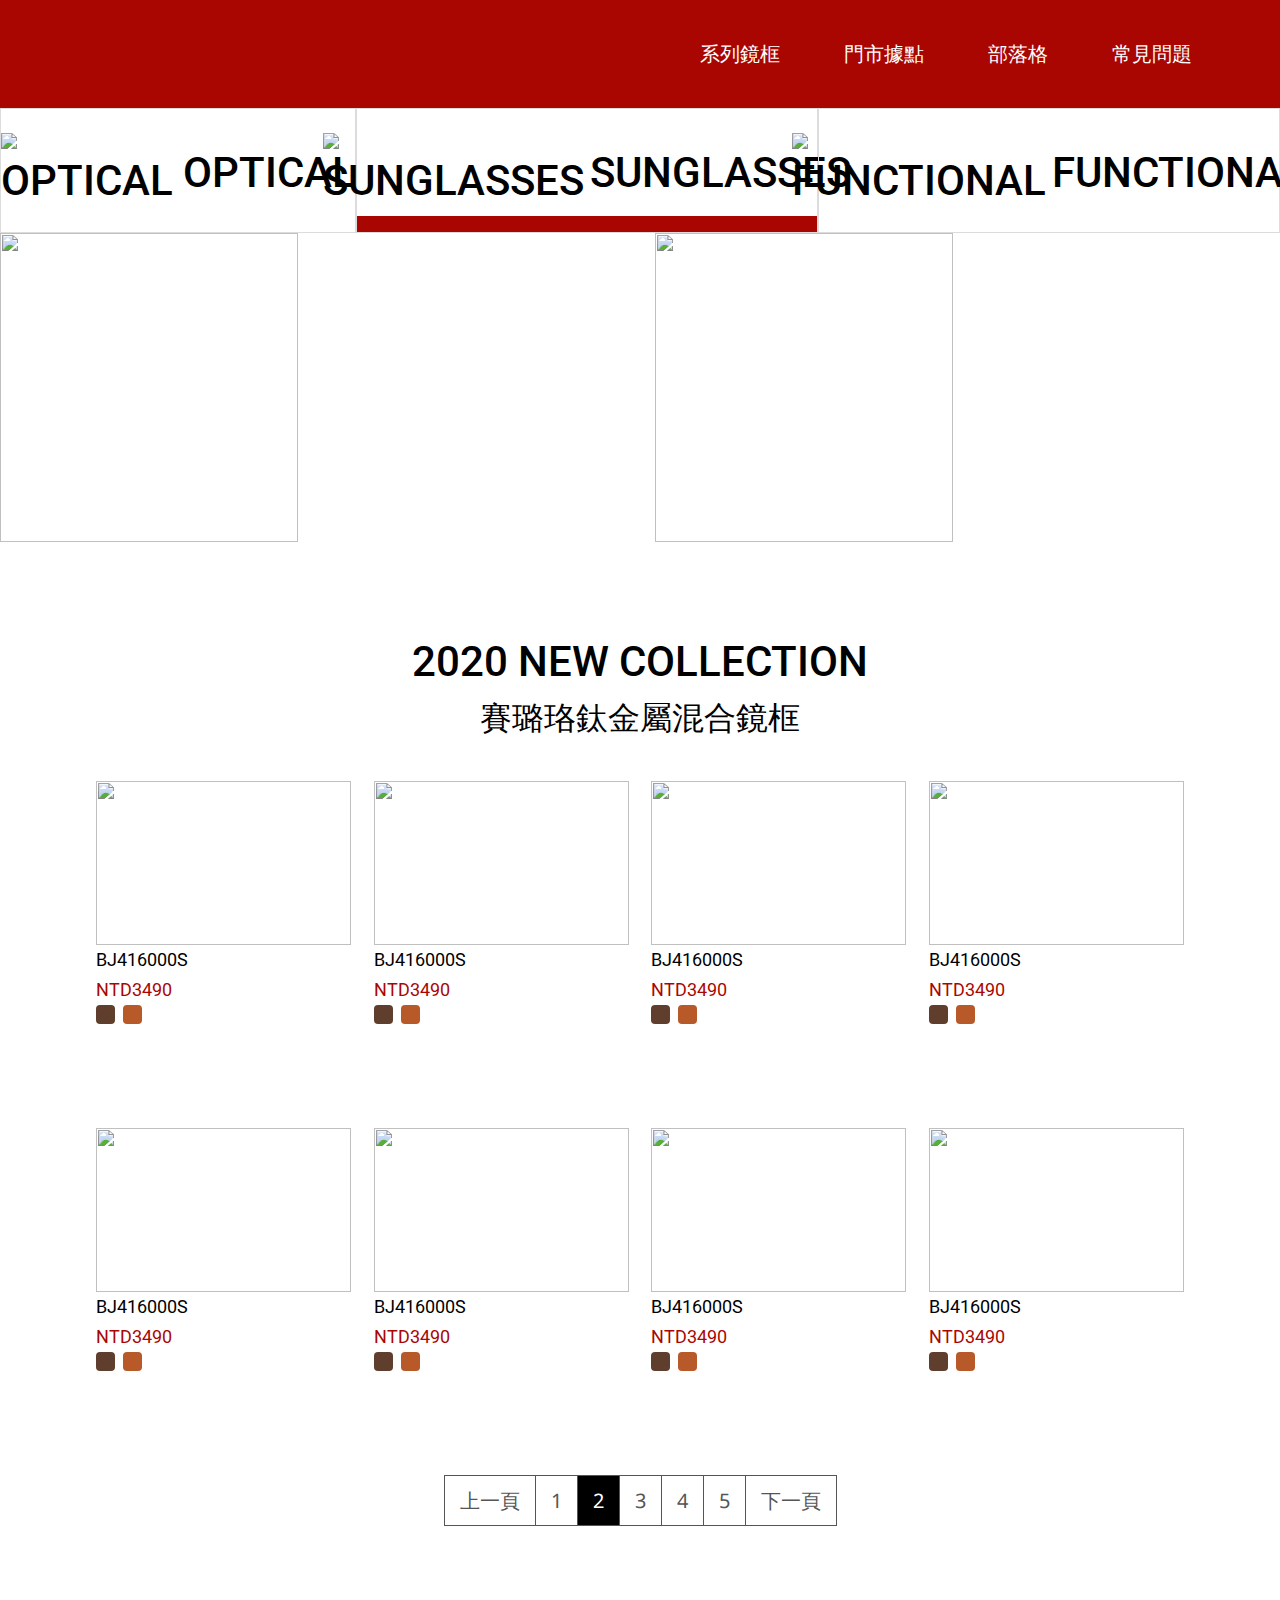
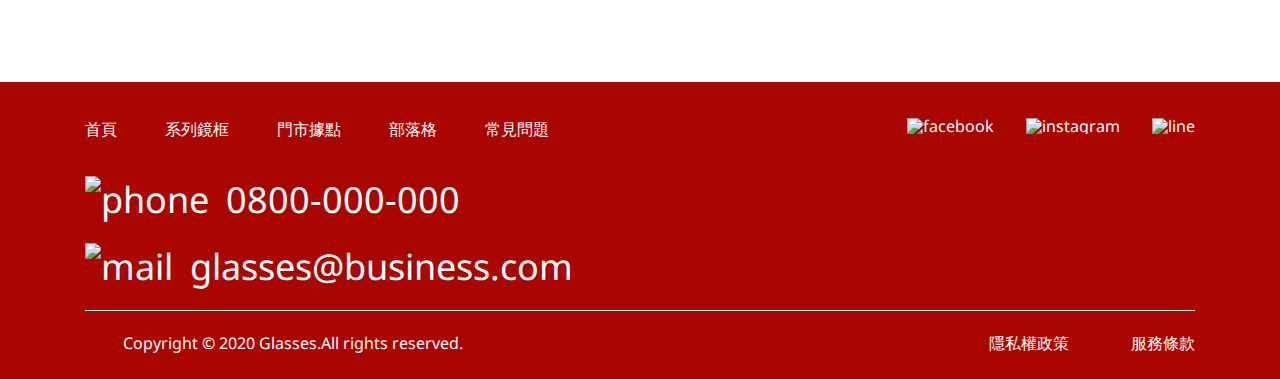
==== commit 596fae5d: "Update 2021-07-09T09:38:39.763Z" ====
--- a/product-sun.html
+++ b/product-sun.html
@@ -78,178 +78,106 @@
 <section>
   <div class="container">
     <div class="product-title d-flex d-column align-items-center">
-      <h3>Celluloid Combi</h3>
+      <h3>2020 NEW COLLECTION</h3>
       <h4>賽璐珞鈦金屬混合鏡框</h4>
     </div>
   </div>
   <div class="container">
-    <div class="product-main d-flex justify-content-between">
-      <div class="product-card">
-        <img
-          src="https://raw.githubusercontent.com/hexschool/webLayoutTraining1st/master/week4/products-1.png"
-          alt=""
-        />
-        <div class="card-title d-flex justify-content-between">
-          <h5>BJ41600s</h5>
-          <p class="price">NTD3,490</p>
-        </div>
-        <ul class="d-flex">
-          <li><a class="product-color-dark" href="#"></a></li>
-          <li><a class="product-color-light" href="#"></a></li>
-        </ul>
-      </div>
-      <div class="product-card">
-        <img
-          src="https://raw.githubusercontent.com/hexschool/webLayoutTraining1st/master/week4/products-7.jpg"
-          alt=""
-        />
-        <div class="card-title d-flex justify-content-between">
-          <h5>BJ41600s</h5>
-          <p class="price">NTD3,490</p>
-        </div>
-        <ul class="d-flex">
-          <li><a class="product-color-dark" href="#"></a></li>
-          <li><a class="product-color-light" href="#"></a></li>
-        </ul>
-      </div>
-      <div class="product-card">
-        <img
-          src="https://raw.githubusercontent.com/hexschool/webLayoutTraining1st/master/week4/products-8.jpg"
-          alt=""
-        />
-        <div class="card-title d-flex justify-content-between">
-          <h5>BJ41600s</h5>
-          <p class="price">NTD3,490</p>
-        </div>
-        <ul class="d-flex">
-          <li><a class="product-color-dark" href="#"></a></li>
-          <li><a class="product-color-light" href="#"></a></li>
-        </ul>
-      </div>
-      <div class="product-card">
-        <img
-          src="https://raw.githubusercontent.com/hexschool/webLayoutTraining1st/master/week4/products-10.jpg"
-          alt=""
-        />
-        <div class="card-title d-flex justify-content-between">
-          <h5>BJ41600s</h5>
-          <p class="price">NTD3,490</p>
-        </div>
-        <ul class="d-flex">
-          <li><a class="product-color-dark" href="#"></a></li>
-          <li><a class="product-color-light" href="#"></a></li>
-        </ul>
-      </div>
-      <div class="product-card">
-        <img
-          src="https://raw.githubusercontent.com/hexschool/webLayoutTraining1st/master/week4/products-9.jpg"
-          alt=""
-        />
-        <div class="card-title d-flex justify-content-between">
-          <h5>BJ41600s</h5>
-          <p class="price">NTD3,490</p>
-        </div>
-        <ul class="d-flex">
-          <li><a class="product-color-dark" href="#"></a></li>
-          <li><a class="product-color-light" href="#"></a></li>
-        </ul>
-      </div>
-      <div class="product-card">
-        <img
-          src="https://raw.githubusercontent.com/hexschool/webLayoutTraining1st/master/week4/products-12.jpg"
-          alt=""
-        />
-        <div class="card-title d-flex justify-content-between">
-          <h5>BJ41600s</h5>
-          <p class="price">NTD3,490</p>
-        </div>
-        <ul class="d-flex">
-          <li><a class="product-color-dark" href="#"></a></li>
-          <li><a class="product-color-light" href="#"></a></li>
-        </ul>
-      </div>
-      <div class="product-card">
-        <img
-          src="https://raw.githubusercontent.com/hexschool/webLayoutTraining1st/master/week4/products-1.png"
-          alt=""
-        />
-        <div class="card-title d-flex justify-content-between">
-          <h5>BJ41600s</h5>
-          <p class="price">NTD3,490</p>
-        </div>
-        <ul class="d-flex">
-          <li><a class="product-color-dark" href="#"></a></li>
-          <li><a class="product-color-light" href="#"></a></li>
-        </ul>
-      </div>
-      <div class="product-card">
-        <img
-          src="https://raw.githubusercontent.com/hexschool/webLayoutTraining1st/master/week4/products-7.jpg"
-          alt=""
-        />
-        <div class="card-title d-flex justify-content-between">
-          <h5>BJ41600s</h5>
-          <p class="price">NTD3,490</p>
-        </div>
-        <ul class="d-flex">
-          <li><a class="product-color-dark" href="#"></a></li>
-          <li><a class="product-color-light" href="#"></a></li>
-        </ul>
-      </div>
-      <div class="product-card">
-        <img
-          src="https://raw.githubusercontent.com/hexschool/webLayoutTraining1st/master/week4/products-8.jpg"
-          alt=""
-        />
-        <div class="card-title d-flex justify-content-between">
-          <h5>BJ41600s</h5>
-          <p class="price">NTD3,490</p>
-        </div>
-        <ul class="d-flex">
-          <li><a class="product-color-dark" href="#"></a></li>
-          <li><a class="product-color-light" href="#"></a></li>
-        </ul>
-      </div>
-      <div class="product-card">
-        <img
-          src="https://raw.githubusercontent.com/hexschool/webLayoutTraining1st/master/week4/products-10.jpg"
-          alt=""
-        />
-        <div class="card-title d-flex justify-content-between">
-          <h5>BJ41600s</h5>
-          <p class="price">NTD3,490</p>
-        </div>
-        <ul class="d-flex">
-          <li><a class="product-color-dark" href="#"></a></li>
-          <li><a class="product-color-light" href="#"></a></li>
-        </ul>
-      </div>
-      <div class="product-card">
-        <img
-          src="https://raw.githubusercontent.com/hexschool/webLayoutTraining1st/master/week4/products-9.jpg"
-          alt=""
-        />
-        <div class="card-title d-flex justify-content-between">
-          <h5>BJ41600s</h5>
-          <p class="price">NTD3,490</p>
-        </div>
-        <ul class="d-flex">
-          <li><a class="product-color-dark" href="#"></a></li>
-          <li><a class="product-color-light" href="#"></a></li>
-        </ul>
-      </div>
-      <div class="product-card">
-        <img
-          src="https://raw.githubusercontent.com/hexschool/webLayoutTraining1st/master/week4/products-12.jpg"
-          alt=""
-        />
-        <div class="card-title d-flex justify-content-between">
-          <h5>BJ41600s</h5>
-          <p class="price">NTD3,490</p>
-        </div>
-        <ul class="d-flex">
-          <li><a class="product-color-dark" href="#"></a></li>
-          <li><a class="product-color-light" href="#"></a></li>
+    <div class="sun-main d-flex justify-content-around">
+      <div class="sun-card">
+        <img
+          src="https://raw.githubusercontent.com/hexschool/webLayoutTraining1st/master/week3/products-4.png"
+          alt=""
+        />
+        <h5>BJ416000S</h5>
+        <p>NTD3490</p>
+        <ul class="d-flex">
+          <li class="sun-color-dark"></li>
+          <li class="sun-color-light"></li>
+        </ul>
+      </div>
+      <div class="sun-card">
+        <img
+          src="https://raw.githubusercontent.com/hexschool/webLayoutTraining1st/master/week3/products-3.png"
+          alt=""
+        />
+        <h5>BJ416000S</h5>
+        <p>NTD3490</p>
+        <ul class="d-flex">
+          <li class="sun-color-dark"></li>
+          <li class="sun-color-light"></li>
+        </ul>
+      </div>
+      <div class="sun-card">
+        <img
+          src="https://raw.githubusercontent.com/hexschool/webLayoutTraining1st/master/week3/products-2.png"
+          alt=""
+        />
+        <h5>BJ416000S</h5>
+        <p>NTD3490</p>
+        <ul class="d-flex">
+          <li class="sun-color-dark"></li>
+          <li class="sun-color-light"></li>
+        </ul>
+      </div>
+      <div class="sun-card">
+        <img
+          src="https://raw.githubusercontent.com/hexschool/webLayoutTraining1st/master/week3/products-6.jpg"
+          alt=""
+        />
+        <h5>BJ416000S</h5>
+        <p>NTD3490</p>
+        <ul class="d-flex">
+          <li class="sun-color-dark"></li>
+          <li class="sun-color-light"></li>
+        </ul>
+      </div>
+      <div class="sun-card">
+        <img
+          src="https://raw.githubusercontent.com/hexschool/webLayoutTraining1st/master/week3/products-4.png"
+          alt=""
+        />
+        <h5>BJ416000S</h5>
+        <p>NTD3490</p>
+        <ul class="d-flex">
+          <li class="sun-color-dark"></li>
+          <li class="sun-color-light"></li>
+        </ul>
+      </div>
+      <div class="sun-card">
+        <img
+          src="https://raw.githubusercontent.com/hexschool/webLayoutTraining1st/master/week3/products-5.jpg"
+          alt=""
+        />
+        <h5>BJ416000S</h5>
+        <p>NTD3490</p>
+        <ul class="d-flex">
+          <li class="sun-color-dark"></li>
+          <li class="sun-color-light"></li>
+        </ul>
+      </div>
+      <div class="sun-card">
+        <img
+          src="https://raw.githubusercontent.com/hexschool/webLayoutTraining1st/master/week3/products-6.jpg"
+          alt=""
+        />
+        <h5>BJ416000S</h5>
+        <p>NTD3490</p>
+        <ul class="d-flex">
+          <li class="sun-color-dark"></li>
+          <li class="sun-color-light"></li>
+        </ul>
+      </div>
+      <div class="sun-card">
+        <img
+          src="https://raw.githubusercontent.com/hexschool/webLayoutTraining1st/master/week3/products-4.png"
+          alt=""
+        />
+        <h5>BJ416000S</h5>
+        <p>NTD3490</p>
+        <ul class="d-flex">
+          <li class="sun-color-dark"></li>
+          <li class="sun-color-light"></li>
         </ul>
       </div>
     </div>
--- a/assets/style/all.css
+++ b/assets/style/all.css
@@ -901,49 +901,110 @@
     border: 1px solid #dcdcdc;
     width: 462px; }
     .series li a {
-      padding: 24px 0 4px;
-      color: #000000; }
+      color: #000000;
+      padding: 24px 0 4px; }
+      @media (max-width: 1024px) {
+        .series li a {
+          padding: 16px 0 16px; } }
+      @media (max-width: 768px) {
+        .series li a {
+          padding: 8px 0 8px; } }
+      @media (max-width: 1024px) {
+        .series li a {
+          font-size: 1.75rem;
+          line-height: 42px; } }
       .series li a:hover {
         color: #650300; }
       .series li a img {
         margin-right: 6px; }
+        @media (max-width: 1024px) {
+          .series li a img {
+            height: 32px;
+            width: 32px; } }
+        @media (max-width: 768px) {
+          .series li a img {
+            height: 14px;
+            height: 14px; } }
       .series li a h3:hover {
         border-bottom: 1px solid #650300; }
 
 .active {
   border-bottom: 16px solid #aa0601; }
+  @media (max-width: 1024px) {
+    .active {
+      border-bottom: 8px solid #aa0601; } }
+  @media (max-width: 768px) {
+    .active {
+      border-bottom: 4px solid #aa0601; } }
 
 .product-banner {
   margin-bottom: 88px; }
   .product-banner img {
-    width: calc(100% / 2 - 15px); }
+    width: calc(100% / 2 - 15px);
+    height: 309px;
+    -o-object-fit: cover;
+       object-fit: cover; }
+    @media (max-width: 1024px) {
+      .product-banner img {
+        width: 50%;
+        margin-right: 0px; } }
+    @media (max-width: 768px) {
+      .product-banner img {
+        height: 144px; } }
 
 .product-title {
   font-size: 42px;
   line-height: 63px;
   font-family: 'Roboto', sans-serif;
+  font-weight: 500;
   margin-bottom: 40px; }
+  @media (max-width: 1024px) {
+    .product-title {
+      font-size: 32px;
+      line-height: 48px; } }
+  @media (max-width: 768px) {
+    .product-title {
+      font-size: 1.25rem; } }
   .product-title h4 {
     font-size: 32px;
     line-height: 48px;
+    font-weight: 400;
     font-family: "Noto Sans", sans-serif; }
 
 .product-main {
   -ms-flex-wrap: wrap;
       flex-wrap: wrap; }
+  @media (max-width: 768px) {
+    .product-main {
+      -webkit-box-pack: center;
+          -ms-flex-pack: center;
+              justify-content: center; } }
 
 .product-card {
   font-family: 'Roboto', sans-serif;
   font-weight: 400;
   width: 255px;
   margin-bottom: 104px; }
+  @media (max-width: 1024px) {
+    .product-card {
+      width: 330px;
+      margin-bottom: 72px; } }
+  @media (max-width: 768px) {
+    .product-card {
+      width: 345px;
+      margin-bottom: 32px; } }
   .product-card img {
+    -o-object-fit: cover;
+       object-fit: cover;
     height: 164px;
     width: 100%; }
 
 .card-title {
   font-size: 1.5rem;
   line-height: 36px; }
+  @media (max-width: 1024px) {
+    .card-title {
+      line-height: 30px; } }
   .card-title p {
     font-size: 1.5rem;
     color: #aa0601; }
@@ -969,6 +1030,14 @@
   line-height: 29px;
   font-weight: 400;
   margin-bottom: 156px; }
+  @media (max-width: 1024px) {
+    .product-nav {
+      font-size: 19px;
+      line-height: 18px;
+      margin-bottom: 104px; } }
+  @media (max-width: 768px) {
+    .product-nav {
+      font-size: 12px; } }
   .product-nav li {
     border: 1px solid #555555;
     border-right: 0; }
@@ -982,55 +1051,41 @@
     border: none;
     color: #ffffff; }
 
-.series {
-  font-family: 'Roboto', sans-serif;
-  color: #000000;
-  font-weight: 500;
-  font-size: 42px;
-  line-height: 63px; }
-  .series li {
-    border: 1px solid #dcdcdc;
-    width: 462px; }
-    .series li a {
-      padding: 24px 0 4px;
-      color: #000000; }
-      .series li a:hover {
-        color: #650300; }
-      .series li a img {
-        margin-right: 6px; }
-      .series li a h3:hover {
-        border-bottom: 1px solid #650300; }
-
-.active {
-  border-bottom: 16px solid #aa0601; }
-
-.product-banner {
-  margin-bottom: 88px; }
-  .product-banner img {
-    width: calc(100% / 2 - 15px); }
-
-.product-title {
-  font-size: 42px;
-  line-height: 63px;
-  font-family: 'Roboto', sans-serif;
-  margin-bottom: 40px; }
-  .product-title h4 {
-    font-size: 32px;
-    line-height: 48px;
-    font-family: "Noto Sans", sans-serif; }
-
-.product-main {
+.sun-main {
   -ms-flex-wrap: wrap;
       flex-wrap: wrap; }
-
-.product-card {
+  @media (max-width: 1024px) {
+    .sun-main {
+      -webkit-box-pack: justify;
+          -ms-flex-pack: justify;
+              justify-content: space-between;
+      margin-bottom: 72px; } }
+
+.sun-card {
   font-family: 'Roboto', sans-serif;
   font-weight: 400;
   width: 255px;
   margin-bottom: 104px; }
-  .product-card img {
+  @media (max-width: 1024px) {
+    .sun-card {
+      width: 330px;
+      margin-bottom: 72px; } }
+  @media (max-width: 768px) {
+    .sun-card {
+      width: 345px;
+      margin-bottom: 32px; } }
+  .sun-card img {
     height: 164px;
-    width: 100%; }
+    width: 100%;
+    -o-object-fit: cover;
+       object-fit: cover; }
+  .sun-card h5 {
+    font-size: 18px;
+    line-height: 30px; }
+  .sun-card p {
+    font-size: 18px;
+    line-height: 30px;
+    color: #aa0601; }
 
 .card-title {
   font-size: 1.5rem;
@@ -1039,38 +1094,20 @@
     font-size: 1.5rem;
     color: #aa0601; }
 
-.product-color-dark {
+.price {
+  font-weight: 500; }
+
+.sun-color-dark {
   background-color: #5f3e2d;
-  width: 24px;
-  height: 24px;
+  width: 19px;
+  height: 19px;
   border-radius: 4px;
   margin-right: 8px; }
 
-.product-color-light {
+.sun-color-light {
   background-color: #b75929;
-  width: 24px;
-  height: 24px;
+  width: 19px;
+  height: 19px;
   border-radius: 4px; }
 
-.price {
-  font-weight: 500; }
-
-.product-nav {
-  font-size: 1.25rem;
-  line-height: 29px;
-  font-weight: 400;
-  margin-bottom: 156px; }
-  .product-nav li {
-    border: 1px solid #555555;
-    border-right: 0; }
-    .product-nav li a {
-      color: #555555;
-      padding: 10px 15px; }
-  .product-nav:last-child {
-    border-right: 1px solid #555555; }
-  .product-nav .active {
-    background-color: #000000;
-    border: none;
-    color: #ffffff; }
-
 /*# sourceMappingURL=all.css.map */
